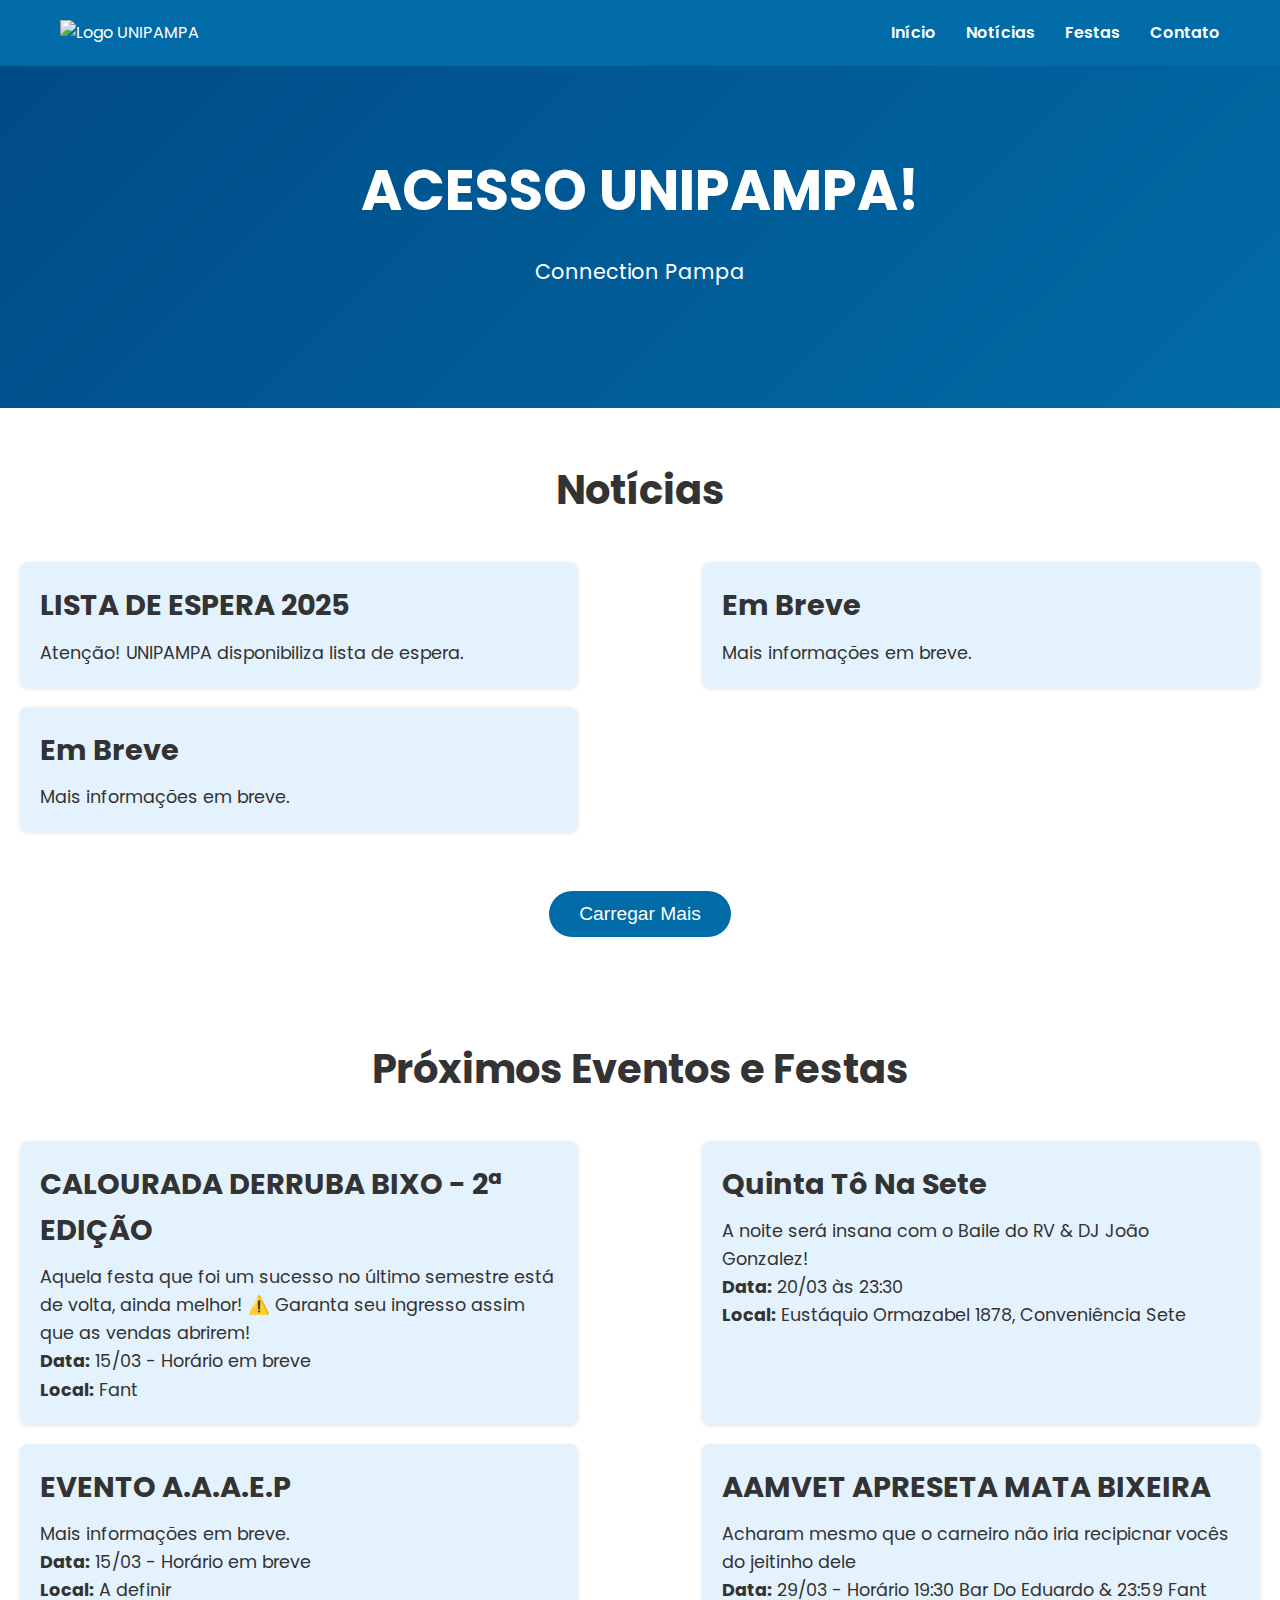
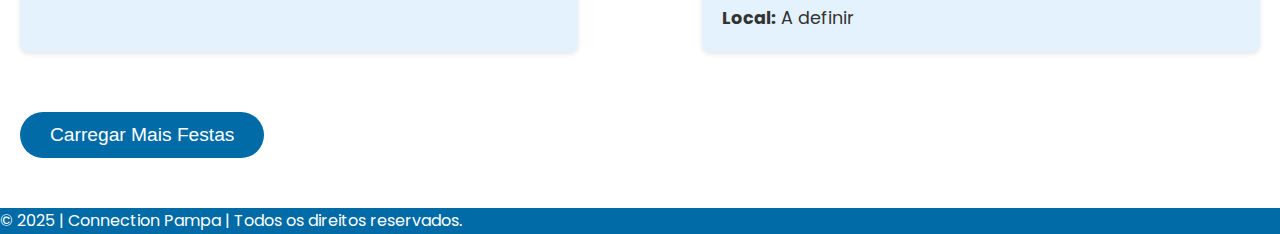
==== uni.html @ e22fadad "Atualizar o uni.html" ====
<!DOCTYPE html><html lang="pt-br">
<head>
    <meta charset="UTF-8">
    <meta name="viewport" content="width=device-width, initial-scale=1.0">
    <title>UNIPAMPA - Notícias e Festas</title>
    <link rel="stylesheet" href="uni.css">
    <link href="https://fonts.googleapis.com/css2?family=Poppins:wght@400;600&display=swap" rel="stylesheet">
</head>
<body>
    <!-- Cabeçalho -->
    <header>
        <div class="container">
            <div class="logo">
                <img src="Design_sem_nome_1.png" alt="Logo UNIPAMPA">
            </div>
            <nav>
                <ul>
                    <li><a href="teste.html">Início</a></li>
                    <li><a href="#noticias">Notícias</a></li>
                    <li><a href="#festas">Festas</a></li>
                    <li><a href="#">Contato</a></li>
                </ul>
            </nav>
        </div>
    </header><!-- Seção Hero -->
<section class="hero">
    <div class="hero-content">
        <h2>ACESSO UNIPAMPA!</h2>
        <p>Connection Pampa</p>
    </div>
</section>

<!-- Seção Notícias -->
<section class="news" id="noticias">
    <div class="container">
        <h2>Notícias</h2>
        <div class="news-items">
            <div class="news-item">
                <h3>LISTA DE ESPERA 2025</h3>
                <p>Atenção! UNIPAMPA disponibiliza lista de espera.</p>
            </div>
            <div class="news-item">
                <h3>Em Breve</h3>
                <p>Mais informações em breve.</p>
            </div>
            <div class="news-item">
                <h3>Em Breve</h3>
                <p>Mais informações em breve.</p>
            </div>
        </div>
        <div class="btn-container">
            <button class="btn-load-more">Carregar Mais</button>
        </div>
    </div>
</section>

<!-- Seção Festas -->
<section class="parties" id="festas">
    <div class="container">
        <h2>Próximos Eventos e Festas</h2>
        <div class="party-items">
            <div class="party-item">
                <h3>CALOURADA DERRUBA BIXO - 2ª EDIÇÃO</h3>
                <p>Aquela festa que foi um sucesso no último semestre está de volta, ainda melhor! ⚠️ Garanta seu ingresso assim que as vendas abrirem!</p>
                <p><strong>Data:</strong> 15/03 - Horário em breve<br><strong>Local:</strong> Fant</p>
            </div>
            <div class="party-item">
                <h3>Quinta Tô Na Sete</h3>
                <p>A noite será insana com o Baile do RV & DJ João Gonzalez!</p>
                <p><strong>Data:</strong> 20/03 às 23:30<br><strong>Local:</strong> Eustáquio Ormazabel 1878, Conveniência Sete</p>
            </div>
            <div class="party-item">
                <h3>EVENTO A.A.A.E.P</h3>
                <p>Mais informações em breve.</p>
                <p><strong>Data:</strong> 15/03 - Horário em breve<br><strong>Local:</strong> A definir</p>
            </div>
  <div class="party-item">
                <h3>AAMVET APRESETA MATA BIXEIRA</h3>
                <p>Acharam mesmo que o carneiro não iria recipicnar vocês do jeitinho dele</p>
                <p><strong>Data:</strong> 29/03 - Horário 19:30 Bar Do Eduardo & 23:59 Fant <br><strong>Local:</strong> A definir</p>
        </div>
        <div class="btn-container">
            <button class="btn-load-more">Carregar Mais Festas</button>
        </div>
    </div>
</section>

<!-- Rodapé -->
<footer>
    <div class="container">
        <p>&copy; 2025 | Connection Pampa | Todos os direitos reservados.</p>
    </div>
</footer>

<script src="script.js"></script>

</body>
</html>
---- uni.css ----
/* Resetando margens e paddings */
* {
    margin: 0;
    padding: 0;
    box-sizing: border-box;
}

/* Corpo do site */
body {
    font-family: 'Poppins', sans-serif;
    line-height: 1.6;
    background-color: #f9f9f9;
    color: #333;
}

/* Cabeçalho */
header {
    background-color: #006ba6;
    color: #fff;
    padding: 20px 0;
    box-shadow: 0 4px 8px rgba(0, 0, 0, 0.1);
}

header .container {
    display: flex;
    justify-content: space-between;
    align-items: center;
    max-width: 1200px;
    margin: 0 auto;
    padding: 0 20px;
}

header .logo img {
    max-width: 150px;
    height: auto;
}

nav ul {
    list-style: none;
    display: flex;
}

nav ul li {
    margin-left: 30px;
}

nav ul li a {
    color: #fff;
    text-decoration: none;
    font-weight: 600;
    transition: color 0.3s;
}

nav ul li a:hover {
    color: #ffab00;
}

/* Seção Hero */
.hero {
    background: linear-gradient(135deg, #004b87, #006ba6);
    color: #fff;
    text-align: center;
    padding: 80px 0;
}

.hero-content h2 {
    font-size: 3.5em;
    margin-bottom: 20px;
}

.hero-content p {
    font-size: 1.3em;
    margin-bottom: 40px;
}

/* Seção de Notícias */
.news {
    background-color: #fff;
    padding: 50px 20px;
}

.news h2 {
    font-size: 2.5em;
    margin-bottom: 40px;
    text-align: center;
}

.news-items {
    display: flex;
    flex-wrap: wrap;
    justify-content: space-between;
}

.news-item {
    background-color: #e3f2fd;
    padding: 20px;
    width: 45%;
    margin-bottom: 20px;
    border-radius: 8px;
    box-shadow: 0 2px 5px rgba(0, 0, 0, 0.1);
    transition: transform 0.3s;
}

.news-item:hover {
    transform: translateY(-10px);
}

.news-item h3 {
    font-size: 1.8em;
    margin-bottom: 10px;
}

.news-item p {
    font-size: 1.1em;
}

.btn-container {
    text-align: center;
    margin-top: 40px;
}

.btn-load-more {
    background-color: #006ba6;
    color: #fff;
    padding: 12px 30px;
    font-size: 1.2em;
    border: none;
    border-radius: 30px;
    cursor: pointer;
    transition: background-color 0.3s;
}

.btn-load-more:hover {
    background-color: #004b87;
}

/* Seção de Festas */
.parties {
    background-color: #fff;
    padding: 50px 20px;
}

.parties h2 {
    font-size: 2.5em;
    margin-bottom: 40px;
    text-align: center;
}

.party-items {
    display: flex;
    flex-wrap: wrap;
    justify-content: space-between;
}

.party-item {
    background-color: #e3f2fd;
    padding: 20px;
    width: 45%;
    margin-bottom: 20px;
    border-radius: 8px;
    box-shadow: 0 2px 5px rgba(0, 0, 0, 0.1);
}

.party-item h3 {
    font-size: 1.8em;
    margin-bottom: 10px;
}

.party-item p {
    font-size: 1.1em;
}

/* Rodapé */
footer {
    background-color: #006ba6;
    color: #fff
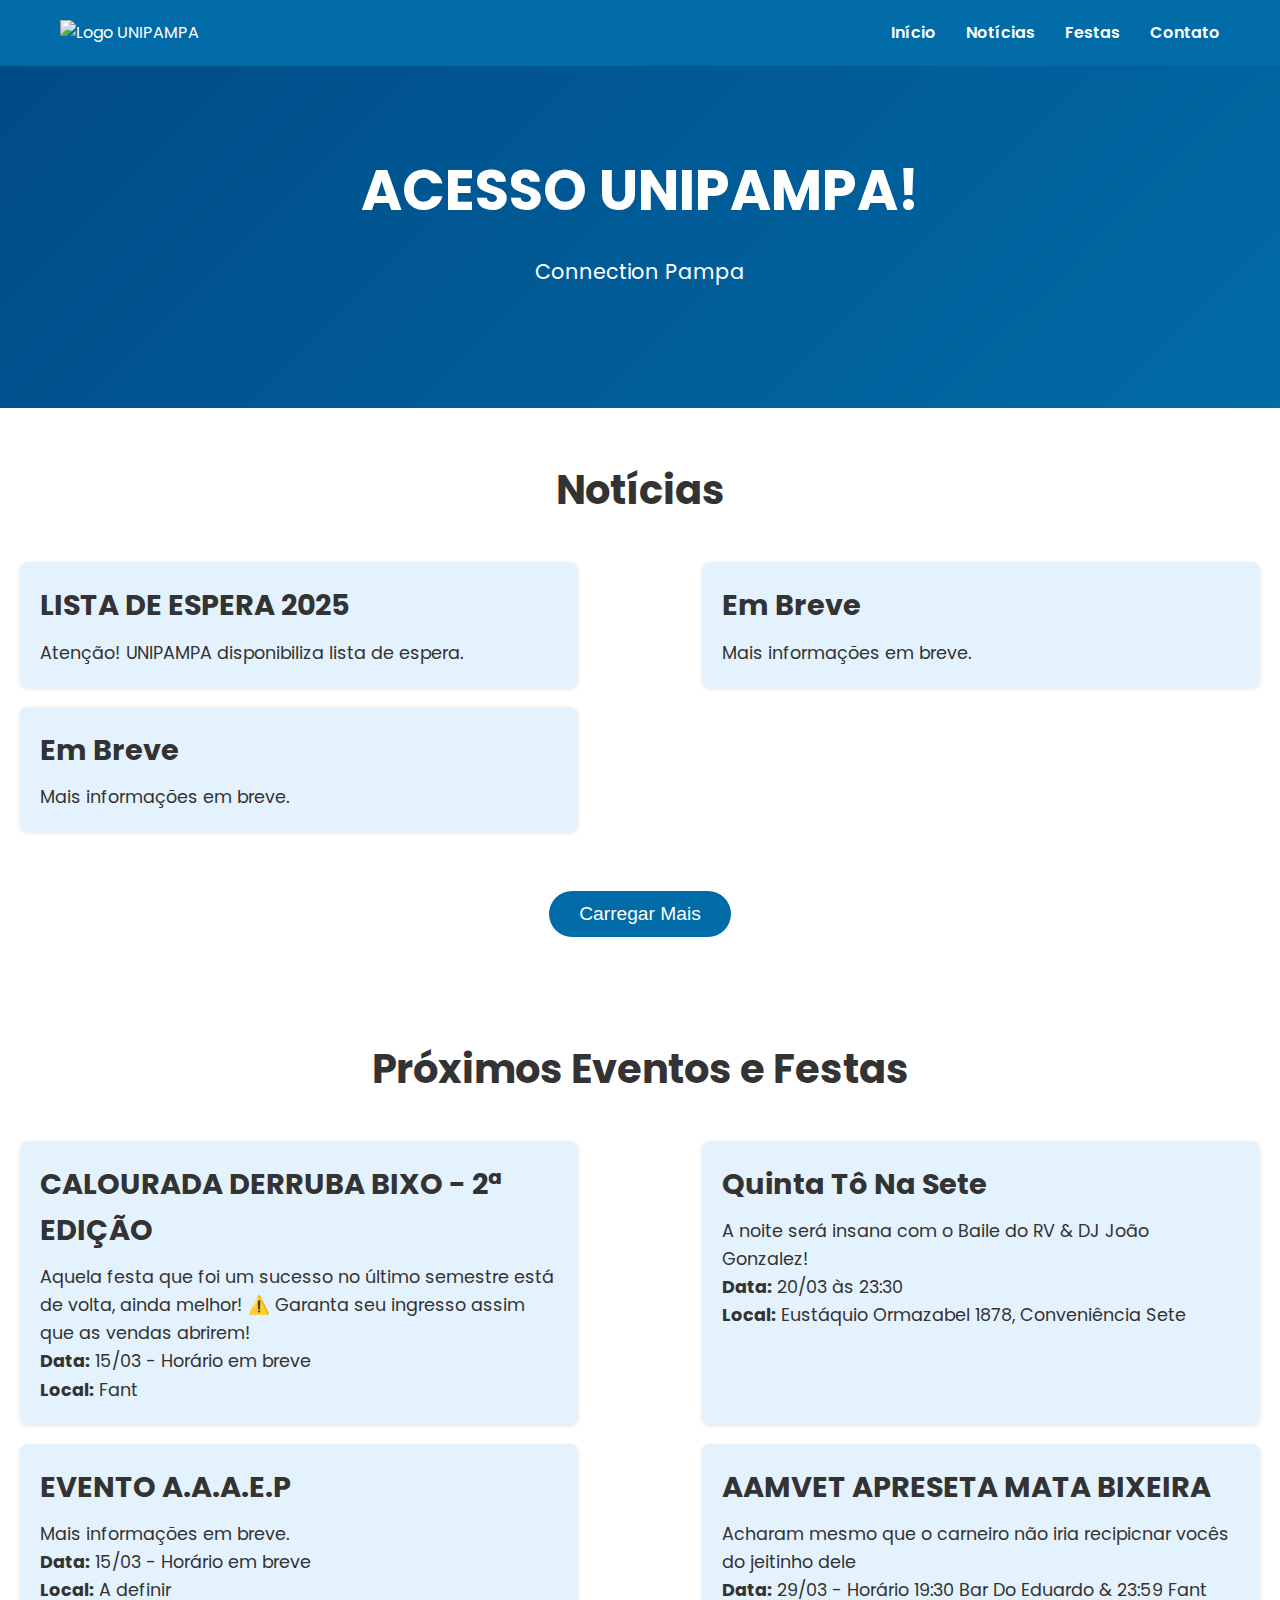
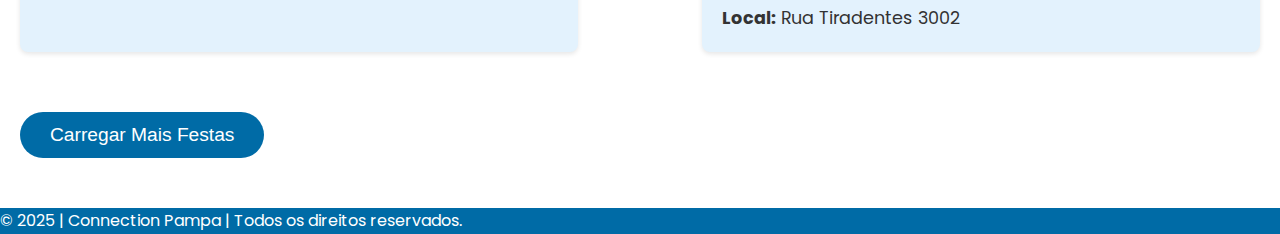
==== commit 4958f64c: "Atualizar o uni.html" ====
--- a/uni.html
+++ b/uni.html
@@ -77,7 +77,7 @@
   <div class="party-item">
                 <h3>AAMVET APRESETA MATA BIXEIRA</h3>
                 <p>Acharam mesmo que o carneiro não iria recipicnar vocês do jeitinho dele</p>
-                <p><strong>Data:</strong> 29/03 - Horário 19:30 Bar Do Eduardo & 23:59 Fant <br><strong>Local:</strong> A definir</p>
+                <p><strong>Data:</strong> 29/03 - Horário 19:30 Bar Do Eduardo & 23:59 Fant <br><strong>Local:</strong> Rua Tiradentes 3002</p>
         </div>
         <div class="btn-container">
             <button class="btn-load-more">Carregar Mais Festas</button>
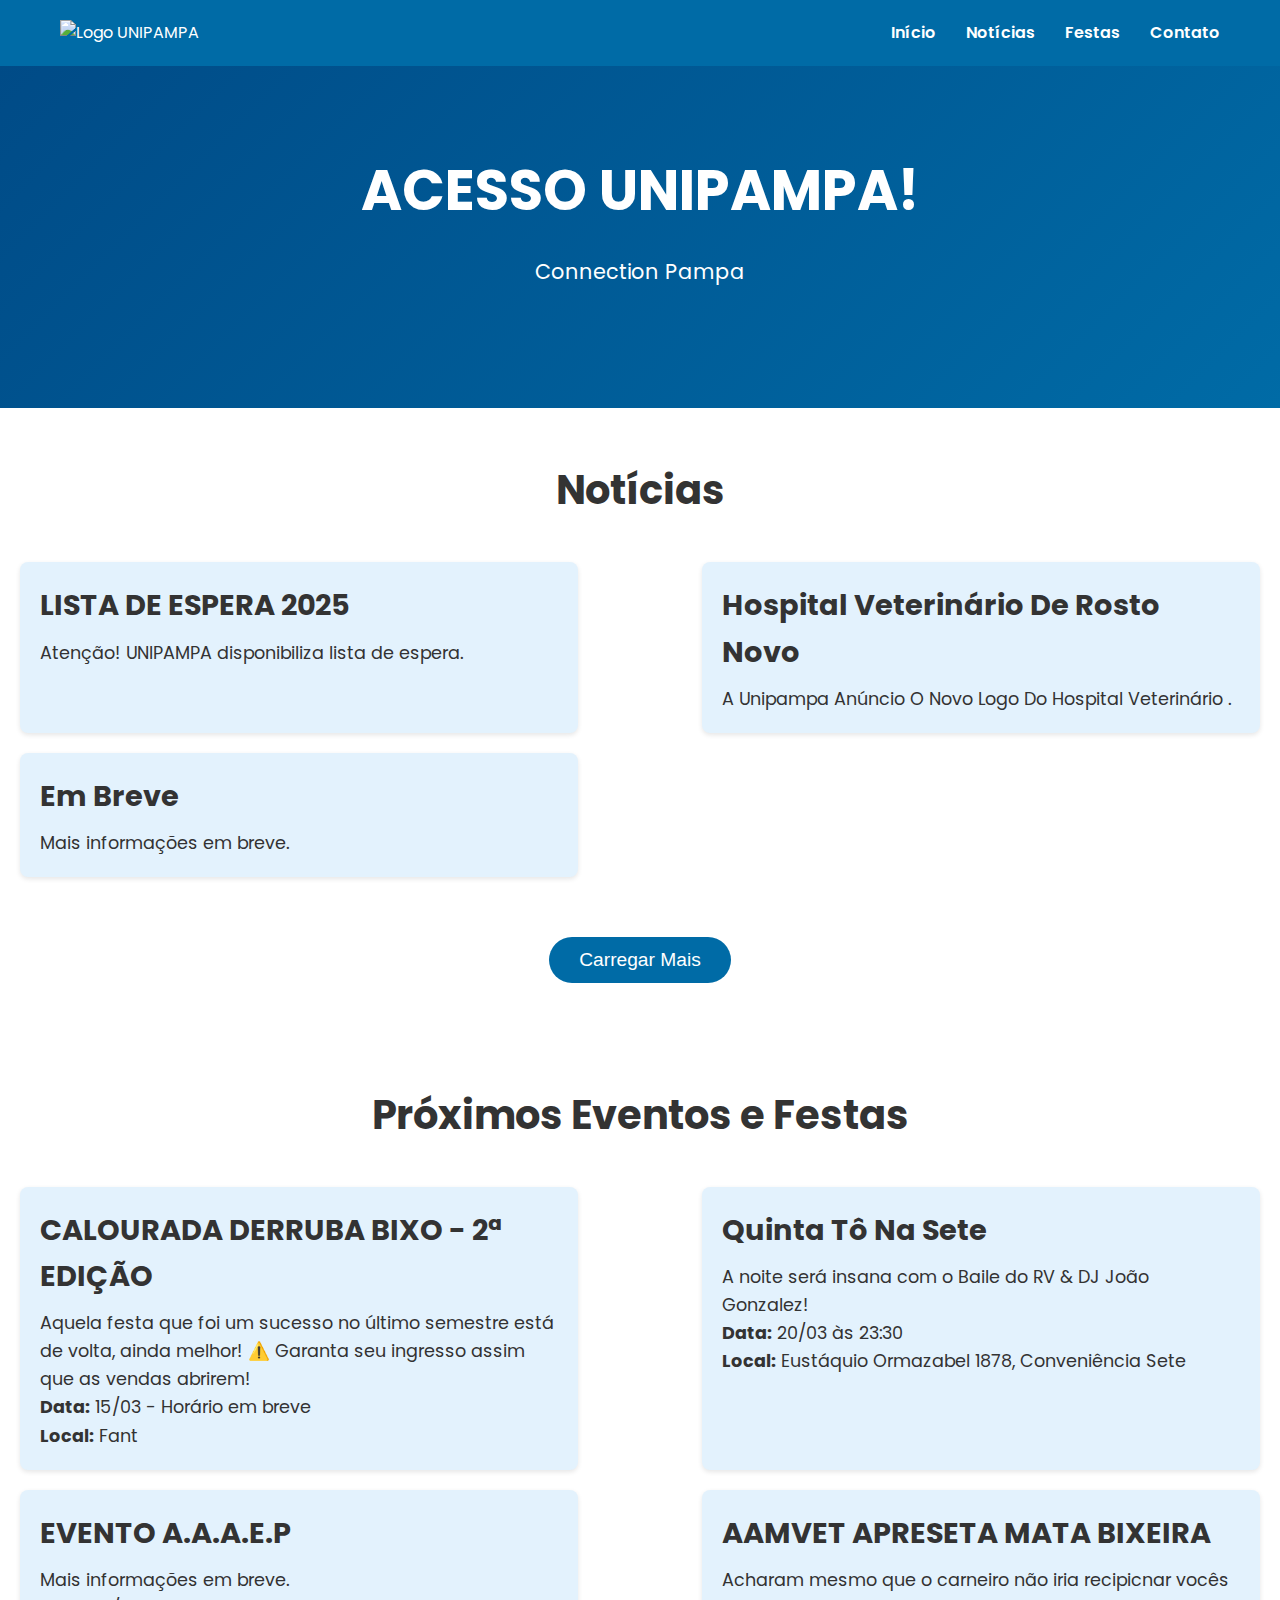
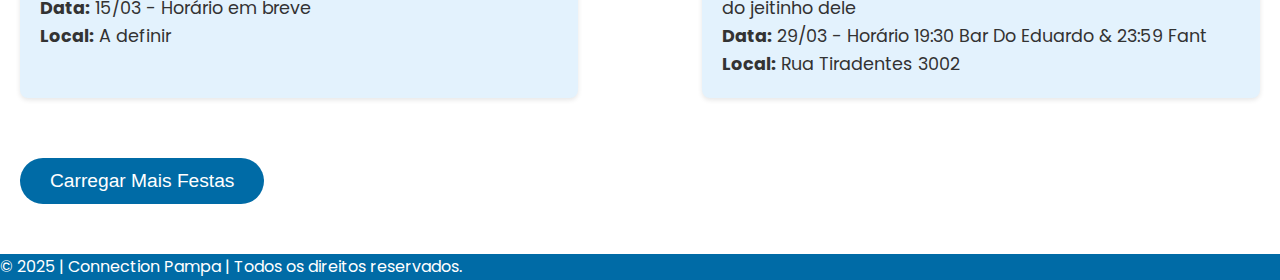
==== commit 05bbb10a: "Atualizar o uni.html" ====
--- a/uni.html
+++ b/uni.html
@@ -40,8 +40,8 @@
                 <p>Atenção! UNIPAMPA disponibiliza lista de espera.</p>
             </div>
             <div class="news-item">
-                <h3>Em Breve</h3>
-                <p>Mais informações em breve.</p>
+                <h3>Hospital Veterinário De Rosto Novo</h3>
+                <p>A Unipampa Anúncio O Novo Logo Do Hospital Veterinário .</p>
             </div>
             <div class="news-item">
                 <h3>Em Breve</h3>
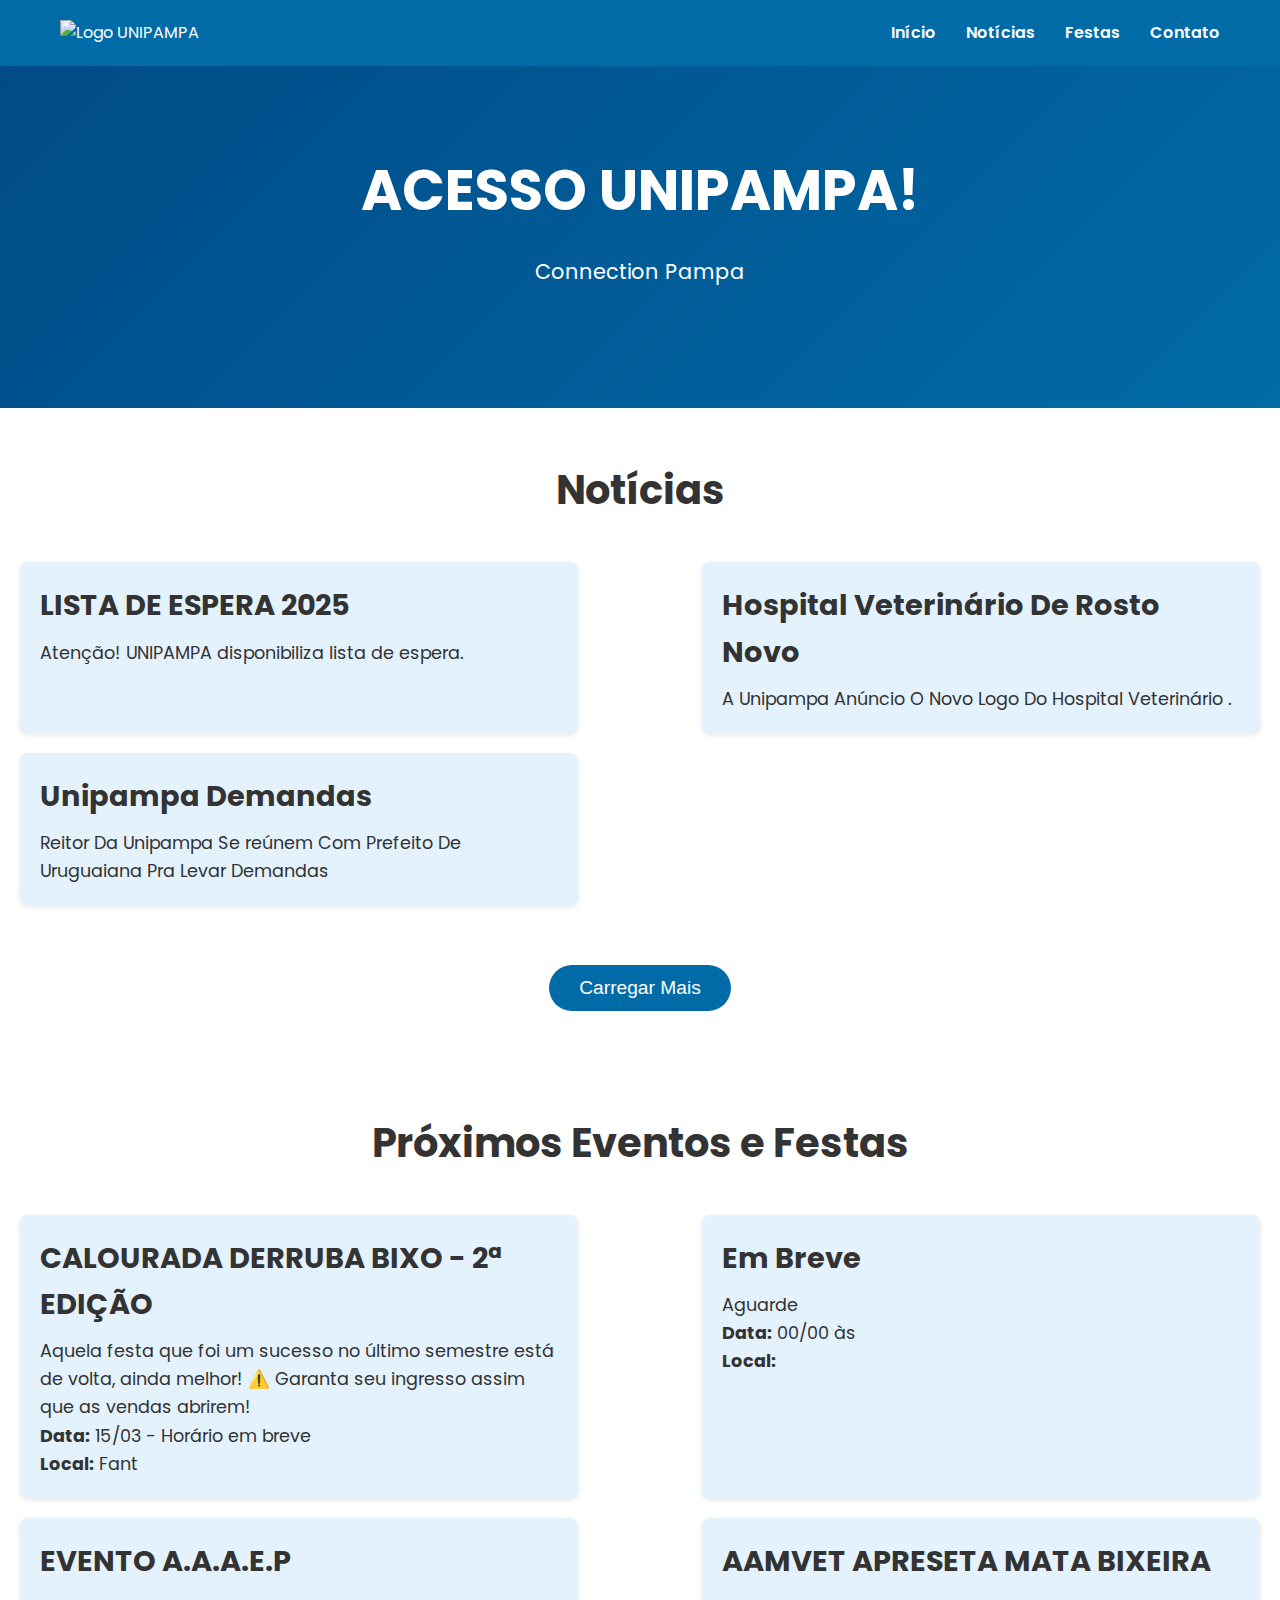
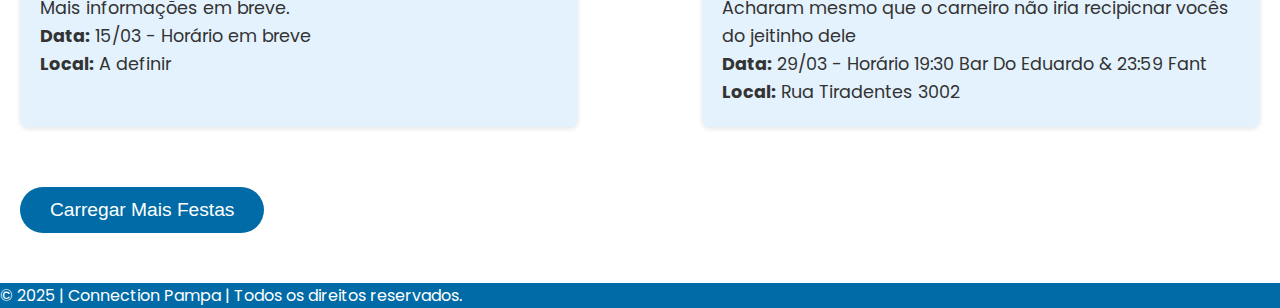
==== commit 7a7bf548: "Atualizar o uni.html" ====
--- a/uni.html
+++ b/uni.html
@@ -44,8 +44,8 @@
                 <p>A Unipampa Anúncio O Novo Logo Do Hospital Veterinário .</p>
             </div>
             <div class="news-item">
-                <h3>Em Breve</h3>
-                <p>Mais informações em breve.</p>
+                <h3>Unipampa Demandas</h3>
+                <p>Reitor Da Unipampa Se reúnem Com Prefeito De Uruguaiana Pra Levar Demandas</p>
             </div>
         </div>
         <div class="btn-container">
@@ -65,9 +65,9 @@
                 <p><strong>Data:</strong> 15/03 - Horário em breve<br><strong>Local:</strong> Fant</p>
             </div>
             <div class="party-item">
-                <h3>Quinta Tô Na Sete</h3>
-                <p>A noite será insana com o Baile do RV & DJ João Gonzalez!</p>
-                <p><strong>Data:</strong> 20/03 às 23:30<br><strong>Local:</strong> Eustáquio Ormazabel 1878, Conveniência Sete</p>
+                <h3>Em Breve</h3>
+                <p>Aguarde </p>
+                <p><strong>Data:</strong> 00/00 às <br><strong>Local:</strong> </p>
             </div>
             <div class="party-item">
                 <h3>EVENTO A.A.A.E.P</h3>
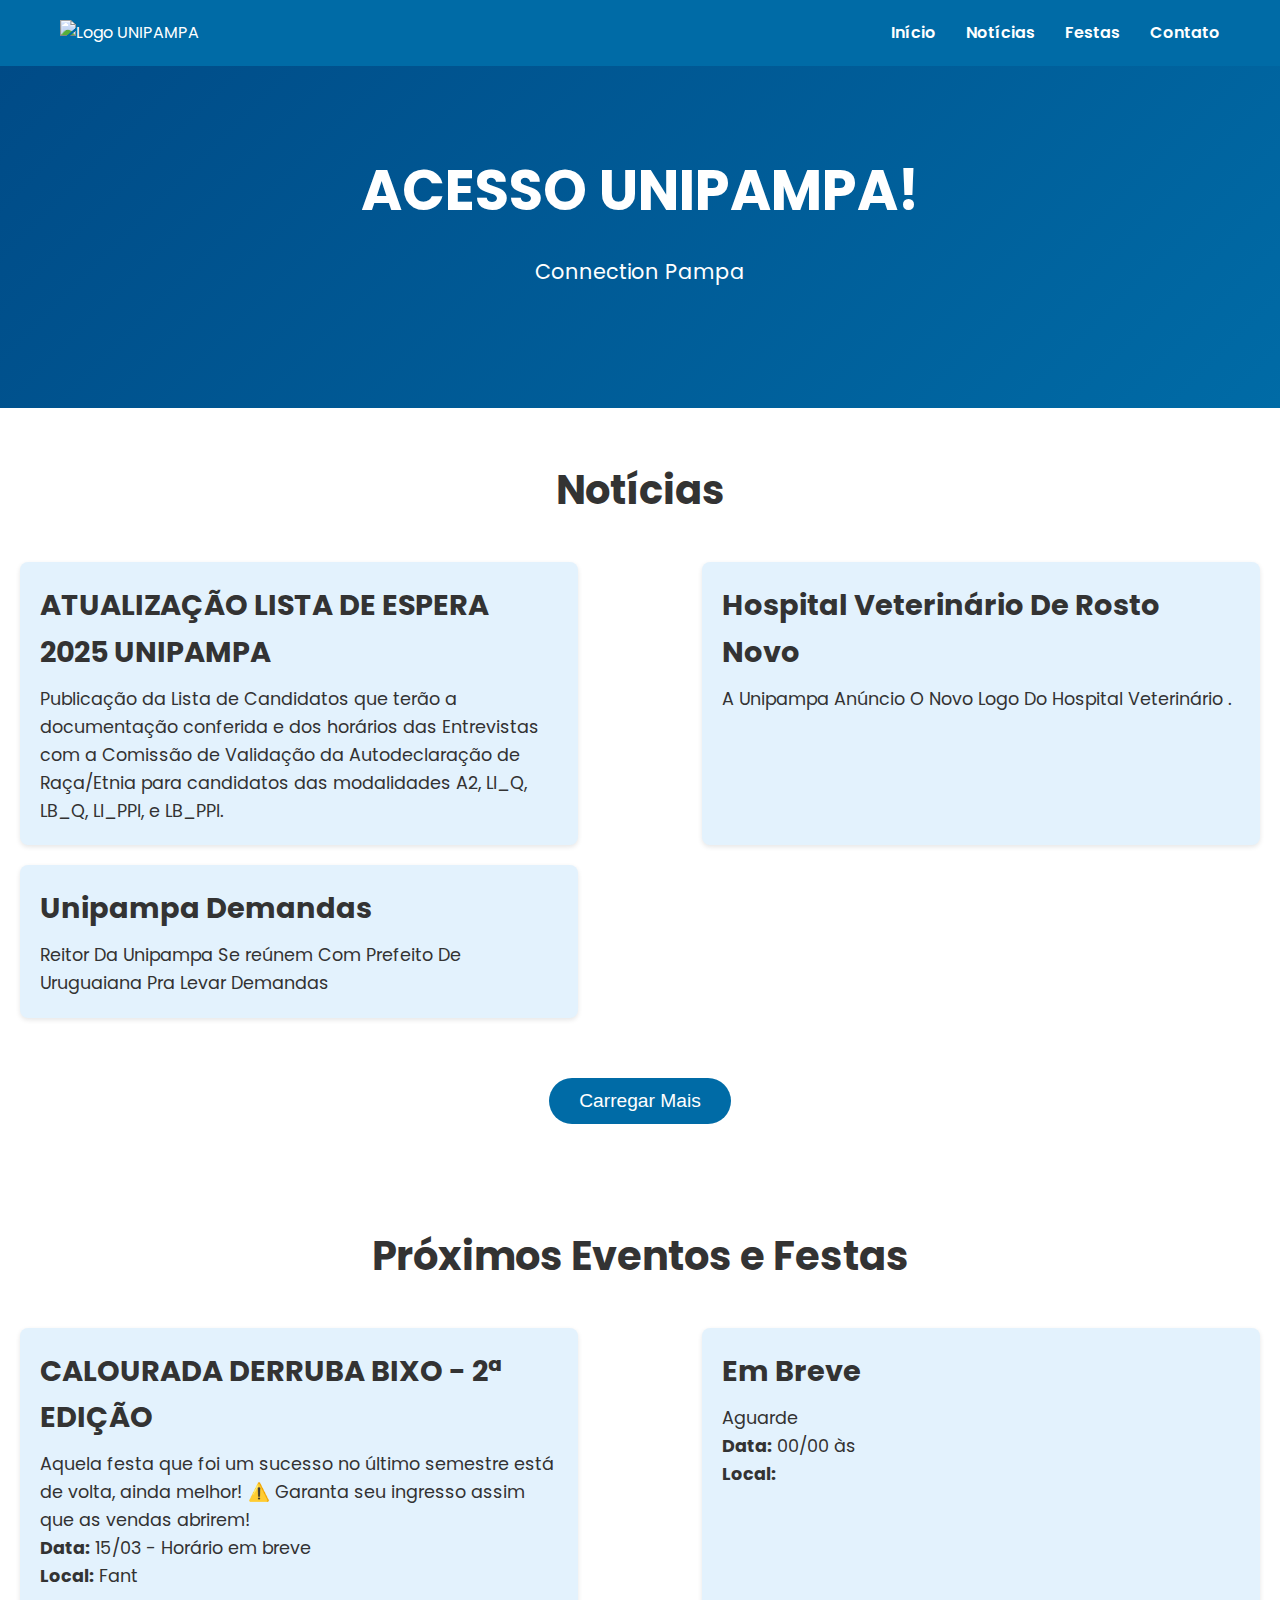
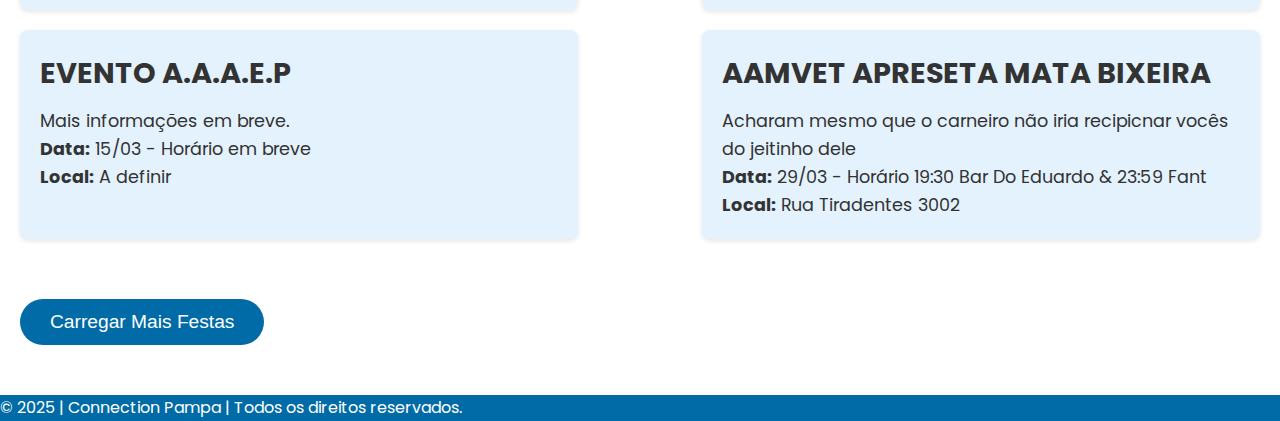
==== commit f60b5188: "Atualizar o uni.html" ====
--- a/uni.html
+++ b/uni.html
@@ -36,8 +36,10 @@
         <h2>Notícias</h2>
         <div class="news-items">
             <div class="news-item">
-                <h3>LISTA DE ESPERA 2025</h3>
-                <p>Atenção! UNIPAMPA disponibiliza lista de espera.</p>
+                <h3>ATUALIZAÇÃO LISTA DE ESPERA 2025 UNIPAMPA</h3>
+                <p>Publicação da Lista de Candidatos que terão a documentação conferida e dos horários das Entrevistas
+
+com a Comissão de Validação da Autodeclaração de Raça/Etnia para candidatos das modalidades A2, LI_Q, LB_Q, LI_PPI, e LB_PPI.</p>
             </div>
             <div class="news-item">
                 <h3>Hospital Veterinário De Rosto Novo</h3>
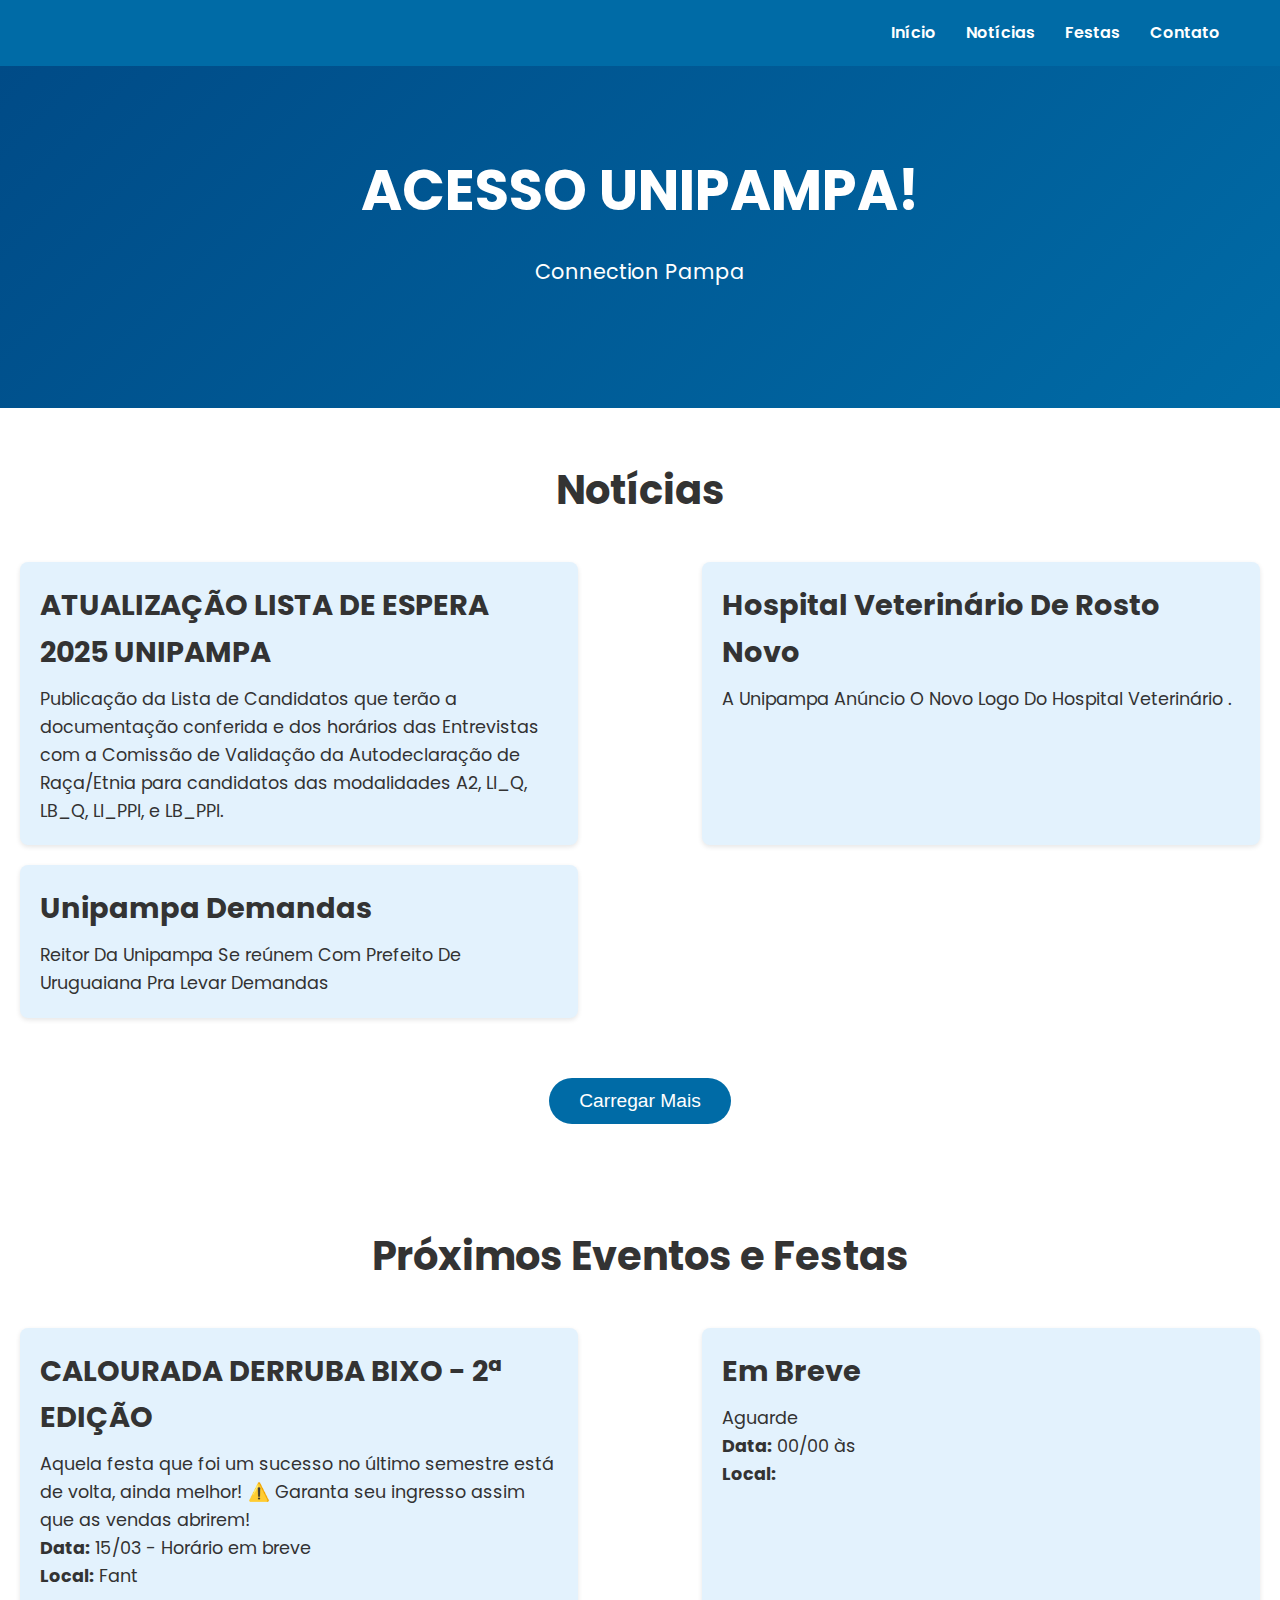
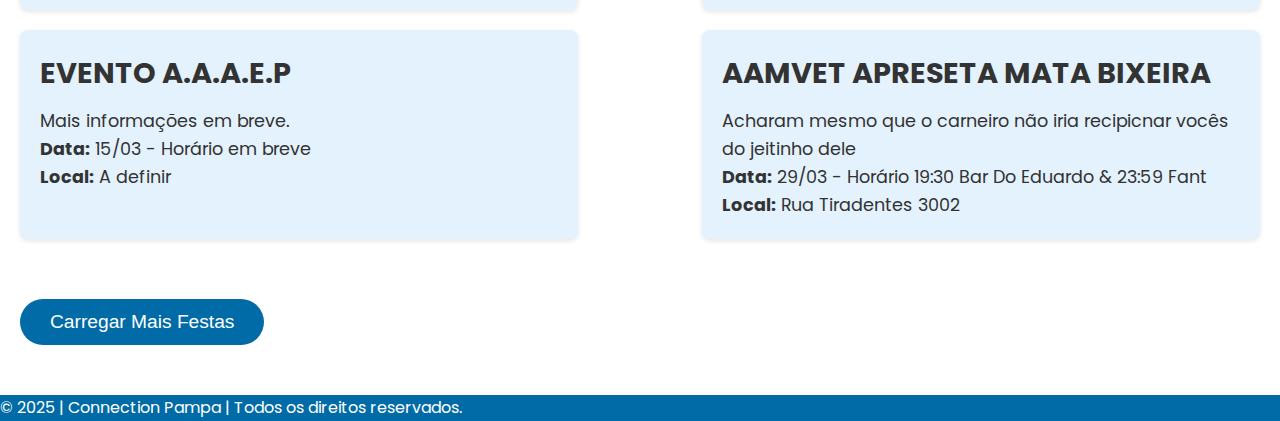
==== commit 146f2817: "Atualizar o uni.html" ====
--- a/uni.html
+++ b/uni.html
@@ -11,7 +11,7 @@
     <header>
         <div class="container">
             <div class="logo">
-                <img src="Design_sem_nome_1.png" alt="Logo UNIPAMPA">
+                <img src="Design_sem_nome_1.png" alt="">
             </div>
             <nav>
                 <ul>
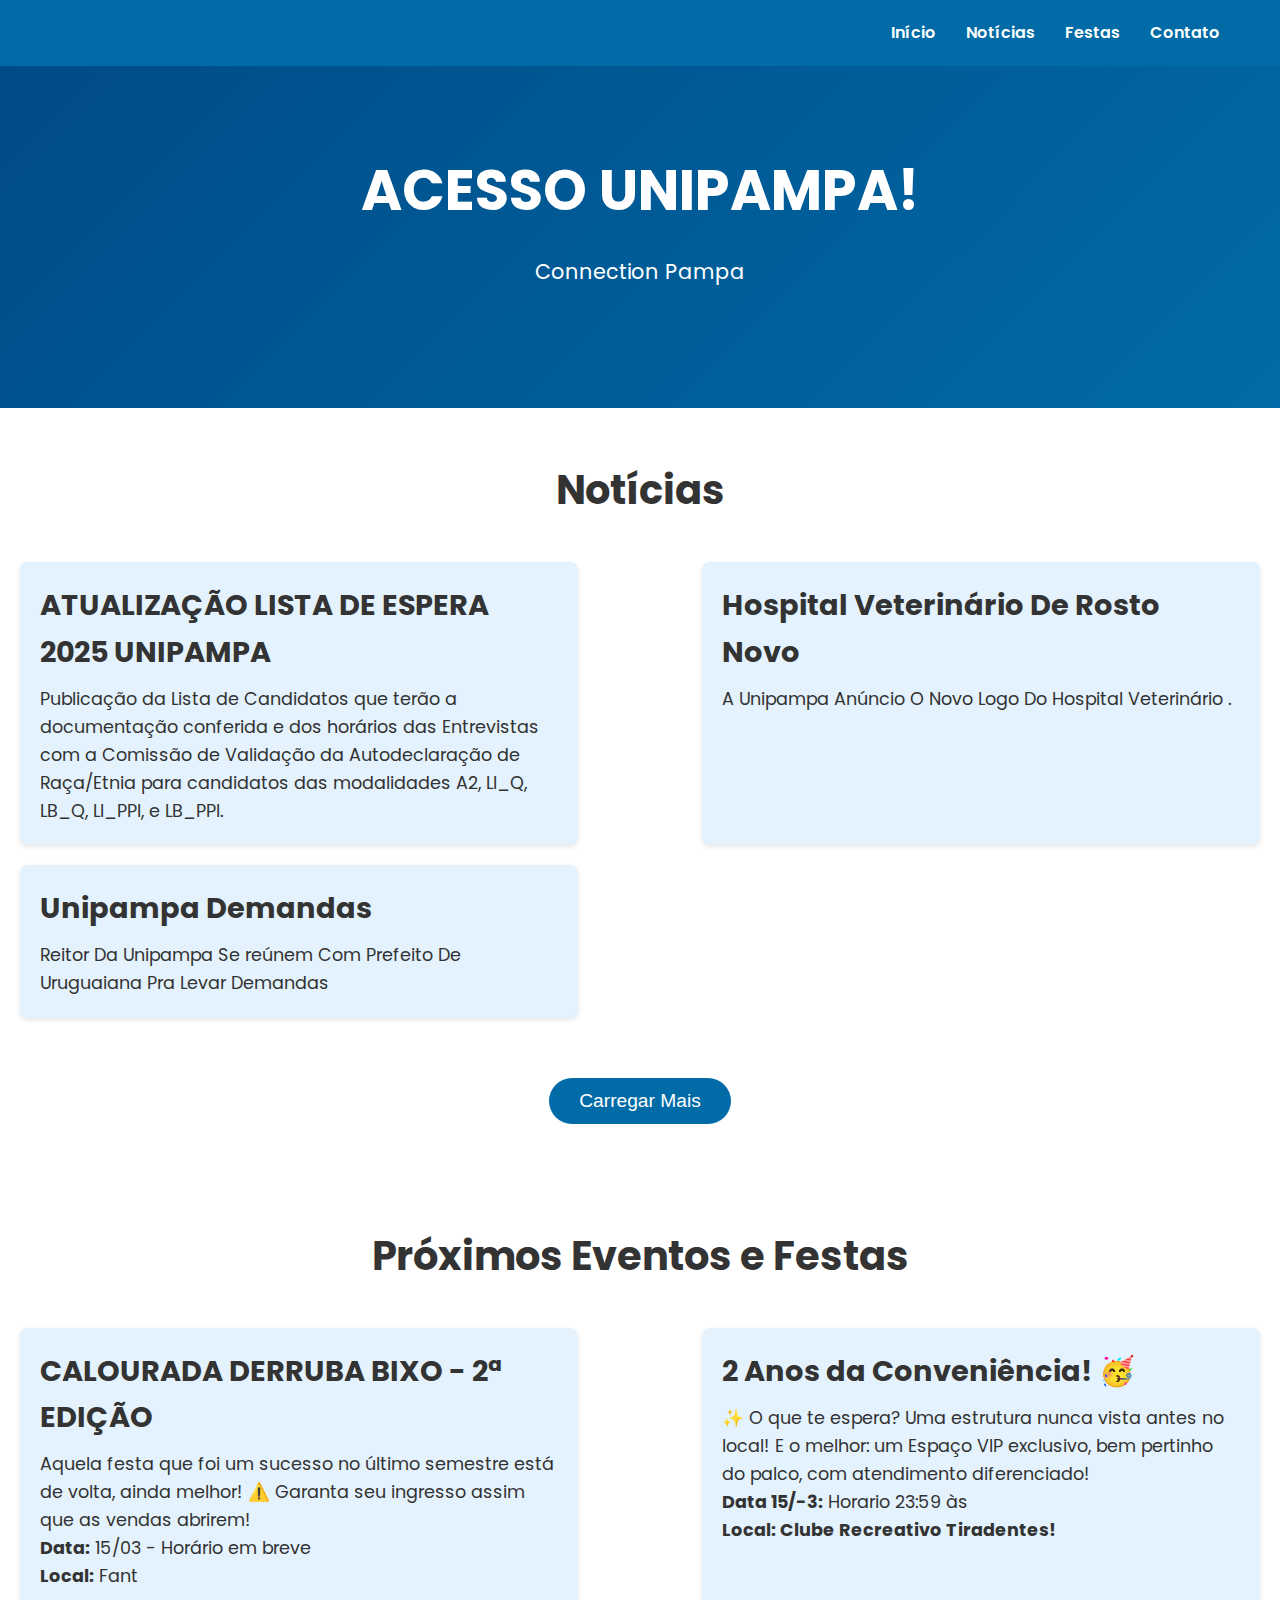
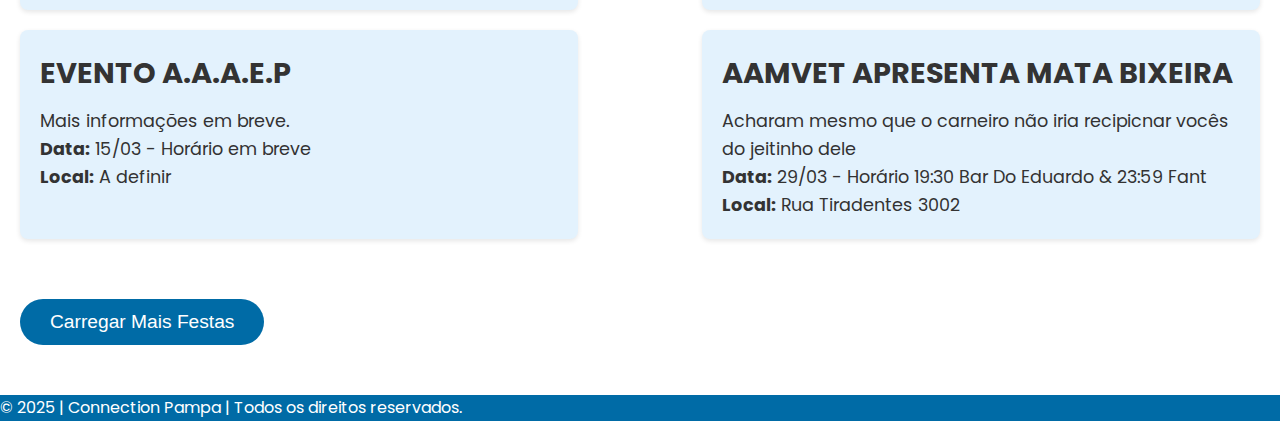
==== commit 65f65f1a: "Update uni.html" ====
--- a/uni.html
+++ b/uni.html
@@ -67,9 +67,10 @@
                 <p><strong>Data:</strong> 15/03 - Horário em breve<br><strong>Local:</strong> Fant</p>
             </div>
             <div class="party-item">
-                <h3>Em Breve</h3>
-                <p>Aguarde </p>
-                <p><strong>Data:</strong> 00/00 às <br><strong>Local:</strong> </p>
+                <h3>2 Anos da Conveniência! 🥳</h3>
+                <p>✨ O que te espera?
+Uma estrutura nunca vista antes no local! E o melhor: um Espaço VIP exclusivo, bem pertinho do palco, com atendimento diferenciado!</p>
+                <p><strong>Data 15/-3:</strong> Horario 23:59 às <br><strong>Local: Clube Recreativo Tiradentes!</strong> </p>
             </div>
             <div class="party-item">
                 <h3>EVENTO A.A.A.E.P</h3>
@@ -77,7 +78,7 @@
                 <p><strong>Data:</strong> 15/03 - Horário em breve<br><strong>Local:</strong> A definir</p>
             </div>
   <div class="party-item">
-                <h3>AAMVET APRESETA MATA BIXEIRA</h3>
+                <h3>AAMVET APRESENTA MATA BIXEIRA</h3>
                 <p>Acharam mesmo que o carneiro não iria recipicnar vocês do jeitinho dele</p>
                 <p><strong>Data:</strong> 29/03 - Horário 19:30 Bar Do Eduardo & 23:59 Fant <br><strong>Local:</strong> Rua Tiradentes 3002</p>
         </div>
@@ -97,4 +98,4 @@
 <script src="script.js"></script>
 
 </body>
-</html>+</html>
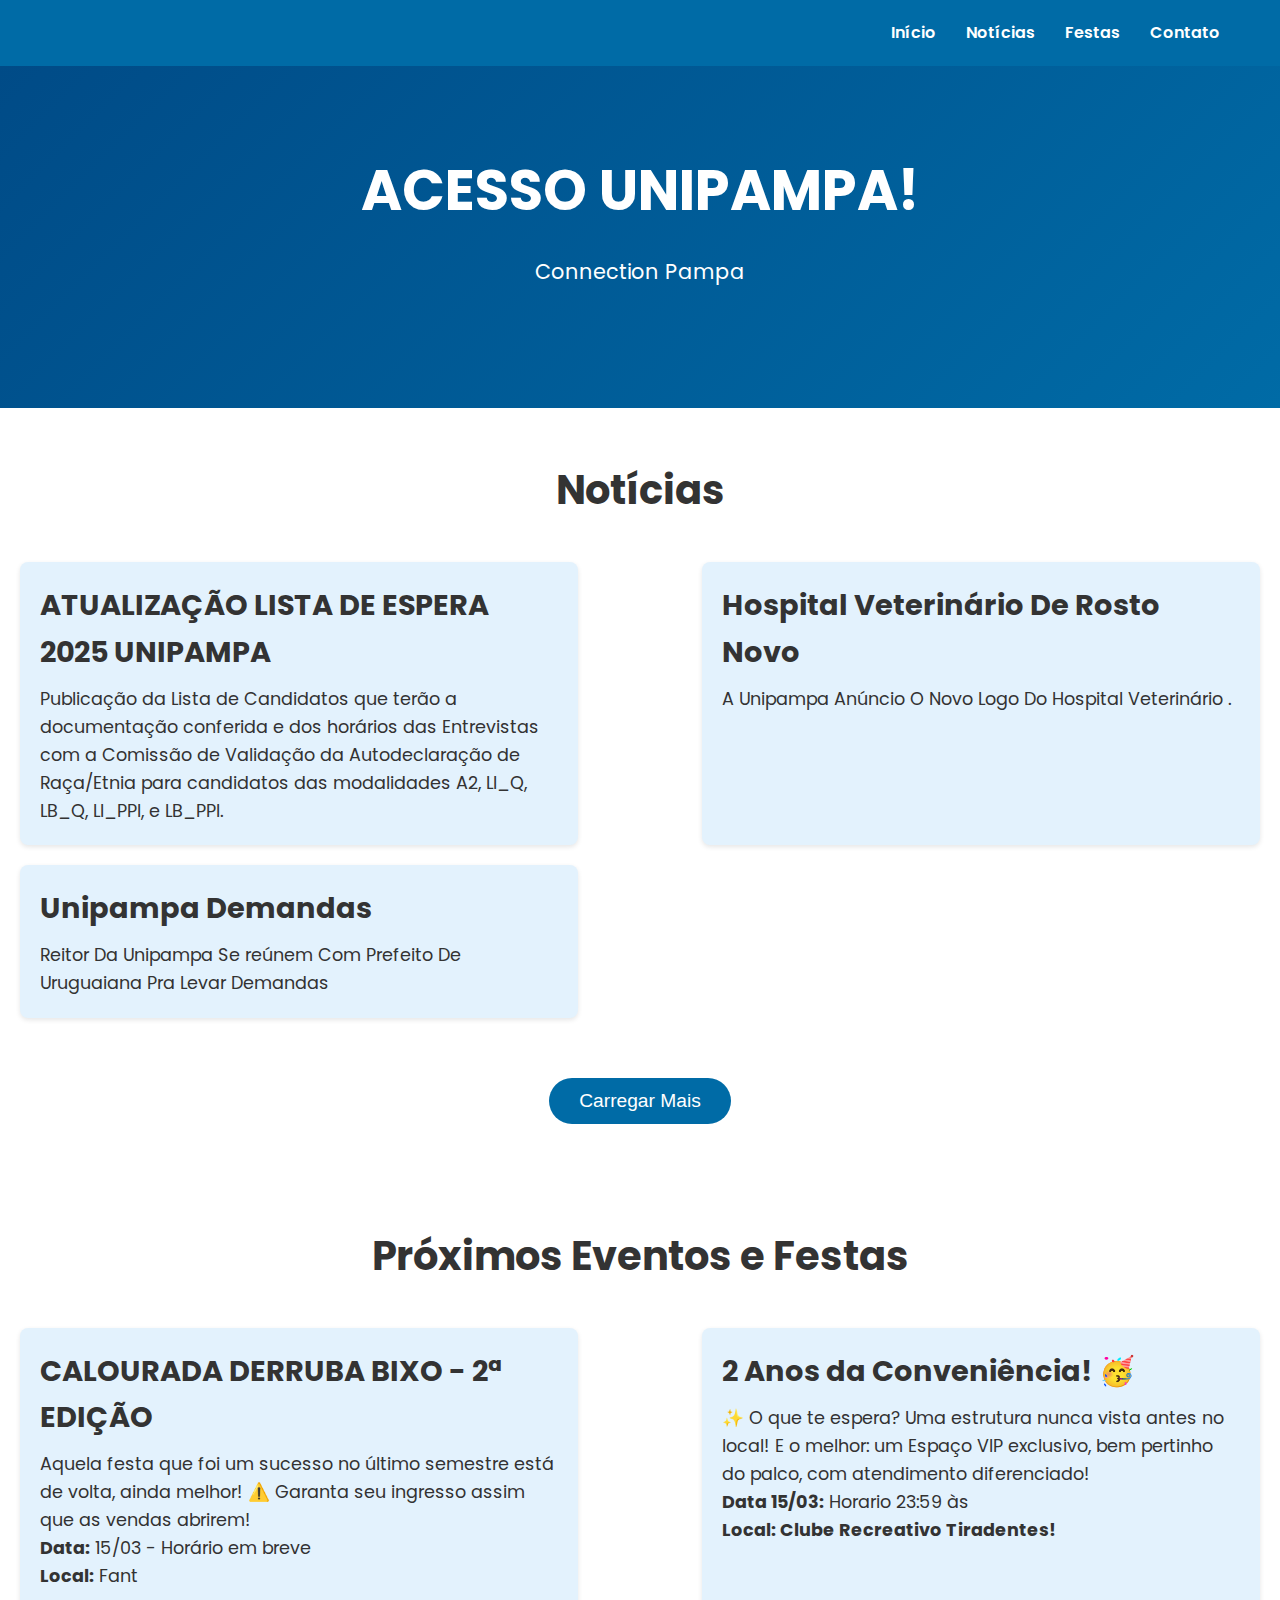
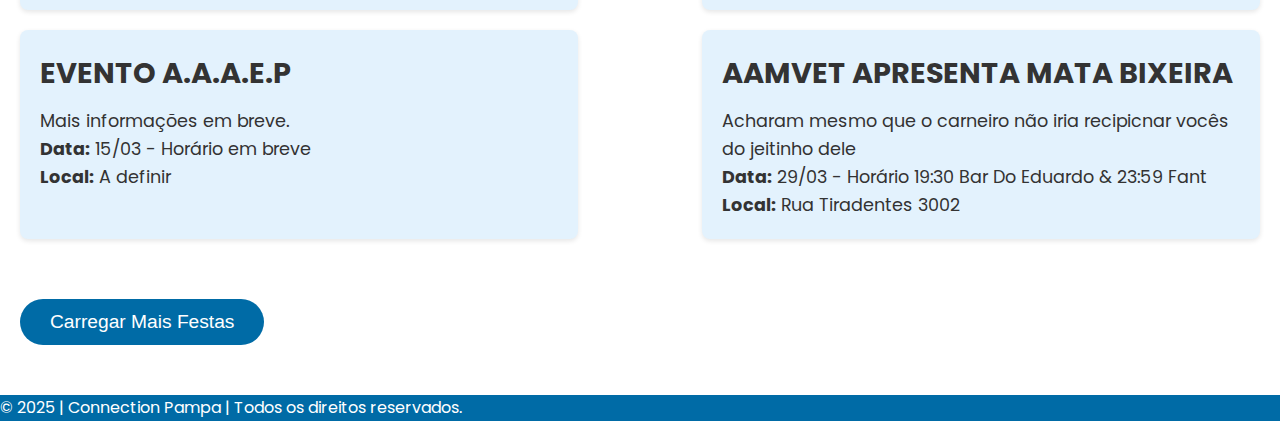
==== commit cfd6cedc: "Update uni.html" ====
--- a/uni.html
+++ b/uni.html
@@ -70,7 +70,7 @@
                 <h3>2 Anos da Conveniência! 🥳</h3>
                 <p>✨ O que te espera?
 Uma estrutura nunca vista antes no local! E o melhor: um Espaço VIP exclusivo, bem pertinho do palco, com atendimento diferenciado!</p>
-                <p><strong>Data 15/-3:</strong> Horario 23:59 às <br><strong>Local: Clube Recreativo Tiradentes!</strong> </p>
+                <p><strong>Data 15/03:</strong> Horario 23:59 às <br><strong>Local: Clube Recreativo Tiradentes!</strong> </p>
             </div>
             <div class="party-item">
                 <h3>EVENTO A.A.A.E.P</h3>
